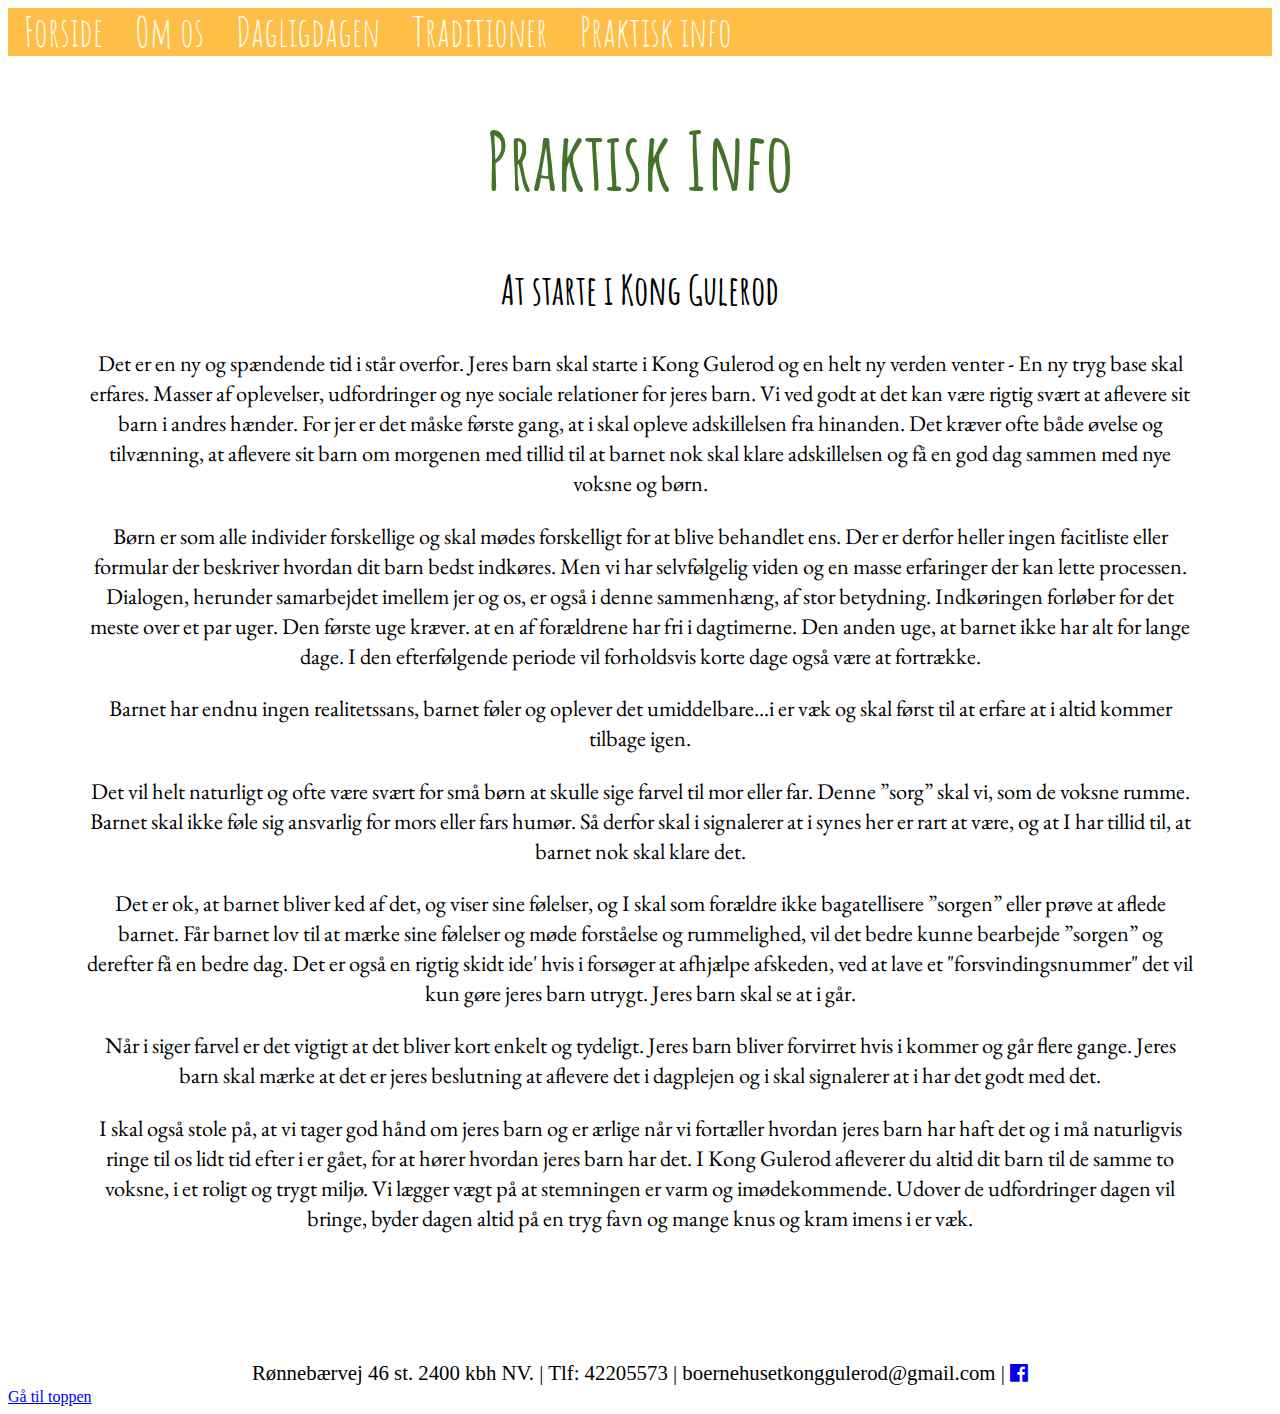
==== at_starte_i_kong_gulerod.html @ d26cd712 "ny html" ====
<!DOCTYPE html>
<html lang="da">

<head>
    <meta charset="utf-8">
    <meta name="viewport" content="width=device-width, initial-scale=1.0">
    <title>Kong Gulerod</title>
    <link rel="stylesheet" href="style.css">

    <link href="https://fonts.googleapis.com/css?family=EB+Garamond|Indie+Flower" rel="stylesheet">
    <link href="https://fonts.googleapis.com/css?family=Amatic+SC" rel="stylesheet">


    <!-- ikoner -->

    <link rel="apple-touch-icon" sizes="180x180" href="apple-touch-icon.png">
    <link rel="icon" type="image/png" sizes="32x32" href="favicon-32x32.png">
    <link rel="icon" type="image/png" sizes="16x16" href="favicon-16x16.png">
    <link rel="manifest" href="site.webmanifest">
    <link rel="mask-icon" href="safari-pinned-tab.svg" color="#5bbad5">
    <meta name="msapplication-TileColor" content="#da532c">
    <meta name="theme-color" content="#ffffff">


    <!-- link til facebook og insta -->
    <link rel="stylesheet" href="https://cdnjs.cloudflare.com/ajax/libs/font-awesome/4.7.0/css/font-awesome.min.css">


</head>

<body>
    <header>
        <nav>
            <div class="menu">
                <section id="splash"></section>
                <ul>
                    <li><a href="index.html"> Forside </a></li>
                    <li><a href="om_os.html"> Om os </a></li>
                    <li><a href="dagligdagen.html"> Dagligdagen </a></li>
                    <li><a href="traditioner.html"> Traditioner </a></li>
                    <li><a href="praktisk_info.html">Praktisk info </a></li>
                </ul>

            </div>
        </nav>
    </header>


    <section id="praktisk_info">
        <h1>Praktisk Info</h1>
        <div class="column">

            <h2> At starte i Kong Gulerod</h2>

            <p>Det er en ny og spændende tid i står overfor. Jeres barn skal starte i Kong Gulerod og en helt ny verden venter - En ny tryg base skal erfares. Masser af oplevelser, udfordringer og nye sociale relationer for jeres barn. Vi ved godt at det kan være rigtig svært at aflevere sit barn i andres hænder. For jer er det måske første gang, at i skal opleve adskillelsen fra hinanden. Det kræver ofte både øvelse og tilvænning, at aflevere sit barn om morgenen med tillid til at barnet nok skal klare adskillelsen og få en god dag sammen med nye voksne og børn.</p>

            <p> Børn er som alle individer forskellige og skal mødes forskelligt for at blive behandlet ens. Der er derfor heller ingen facitliste eller formular der beskriver hvordan dit barn bedst indkøres. Men vi har selvfølgelig viden og en masse erfaringer der kan lette processen. Dialogen, herunder samarbejdet imellem jer og os, er også i denne sammenhæng, af stor betydning. Indkøringen forløber for det meste over et par uger. Den første uge kræver. at en af forældrene har fri i dagtimerne. Den anden uge, at barnet ikke har alt for lange dage. I den efterfølgende periode vil forholdsvis korte dage også være at fortrække.</p>

            <p>Barnet har endnu ingen realitetssans, barnet føler og oplever det umiddelbare...i er væk og skal først til at erfare at i altid kommer tilbage igen.</p>

            <p>Det vil helt naturligt og ofte være svært for små børn at skulle sige farvel til mor eller far. Denne ”sorg” skal vi, som de voksne rumme. Barnet skal ikke føle sig ansvarlig for mors eller fars humør. Så derfor skal i signalerer at i synes her er rart at være, og at I har tillid til, at barnet nok skal klare det.</p>

            <p>Det er ok, at barnet bliver ked af det, og viser sine følelser, og I skal som forældre ikke bagatellisere ”sorgen” eller prøve at aflede barnet. Får barnet lov til at mærke sine følelser og møde forståelse og rummelighed, vil det bedre kunne bearbejde ”sorgen” og derefter få en bedre dag. Det er også en rigtig skidt ide' hvis i forsøger at afhjælpe afskeden, ved at lave et "forsvindingsnummer" det vil kun gøre jeres barn utrygt. Jeres barn skal se at i går.</p>

            <p> Når i siger farvel er det vigtigt at det bliver kort enkelt og tydeligt. Jeres barn bliver forvirret hvis i kommer og går flere gange. Jeres barn skal mærke at det er jeres beslutning at aflevere det i dagplejen og i skal signalerer at i har det godt med det.</p>

            <p> I skal også stole på, at vi tager god hånd om jeres barn og er ærlige når vi fortæller hvordan jeres barn har haft det og i må naturligvis ringe til os lidt tid efter i er gået, for at hører hvordan jeres barn har det. I Kong Gulerod afleverer du altid dit barn til de samme to voksne, i et roligt og trygt miljø. Vi lægger vægt på at stemningen er varm og imødekommende. Udover de udfordringer dagen vil bringe, byder dagen altid på en tryg favn og mange knus og kram imens i er væk.</p>


        </div>
    </section>


    <footer>
        Rønnebærvej 46 st. 2400 kbh NV. | Tlf: 42205573 | boernehusetkonggulerod@gmail.com | <a href="https://www.facebook.com/Boernehusetkonggulerod"> <i class="fa fa-facebook-official w3-hover-opacity"></i></a>
    </footer>
    <a href="#splash">Gå til toppen</a>
</body>

</html>
---- style.css ----
img {
    padding: 2vw;
    border-radius: 50px;
}

/*--menu--*/

.menu ul {
    display: flex;
    flex-direction: row;
    list-style-type: none;
    margin: 0;
    padding: 0;
    width: 100%;
    top: 0;
    overflow: hidden;
    background-color: rgba(255, 175, 24, 0.8);
}

.menu li {
    float: left;
}

.menu li a {
    display: block;
    color: white;
    text-align: center;
    padding: 14px 16px;
    text-decoration: none;

}

/* Change the link color to #111 (black) on hover */

.menu li a:hover {
    background-color: rgba(255, 175, 24, 0.98);
}

.menu a {
    font-family: 'Amatic SC', bold;
    font-size: 2.5em;
    line-height: 20px;
}


/** Flexbox Start **/

#forside {
    display: flex;
    flex-wrap: wrap;
}

#om_os {
    display: flex;
    flex-wrap: wrap;
}

#dagligdagen {
    display: flex;
    flex-wrap: wrap;
}

#traditioner {
    display: flex;
    flex-wrap: wrap;
}

.column {
    flex-grow: 1;
    flex-basis: 600px;
}

.rows {
    display: flex;
    flex-wrap: wrap;
}

.txt {
    flex-grow: 1;
    flex-basis: 600px;
    padding: 1vw;
}

.image {
    flex-grow: 1;
    flex-basis: 600px;
}

.top {
    flex-grow: 1;
    flex-basis: 600px;
}

.bottom {
    flex-grow: 1;
    flex-basis: 600px;
}

/** Flexbox Slut **/

/**Font Start **/

p {
    font-family: 'EB Garamond', serif;
    font-size: 1.4em;
}

h1 {
    font-family: 'Amatic SC', cursive;
    font-size: 5em;
    color: #43722a;
}

h2 {
    font-family: 'Amatic SC', cursive;
    font-size: 2.5em;
}

h3 {
    font-family: 'Amatic SC', cursive;
    font-size: 1.7em;
}

/** Font Slut **/

#forside {
    text-align: center;
    justify-content: center;
    padding: 6vw;
}

#om_os {
    text-align: center;
    justify-content: center;
    padding: 6vw;
}

#praktisk_info {
    text-align: center;
    padding-left: 6vw;
    padding-right: 6vw;
    padding-bottom: 8vw;
}

footer {
    font-size: 1.3em;
    padding: 3px;
    color: black;
    text-align: center;
}
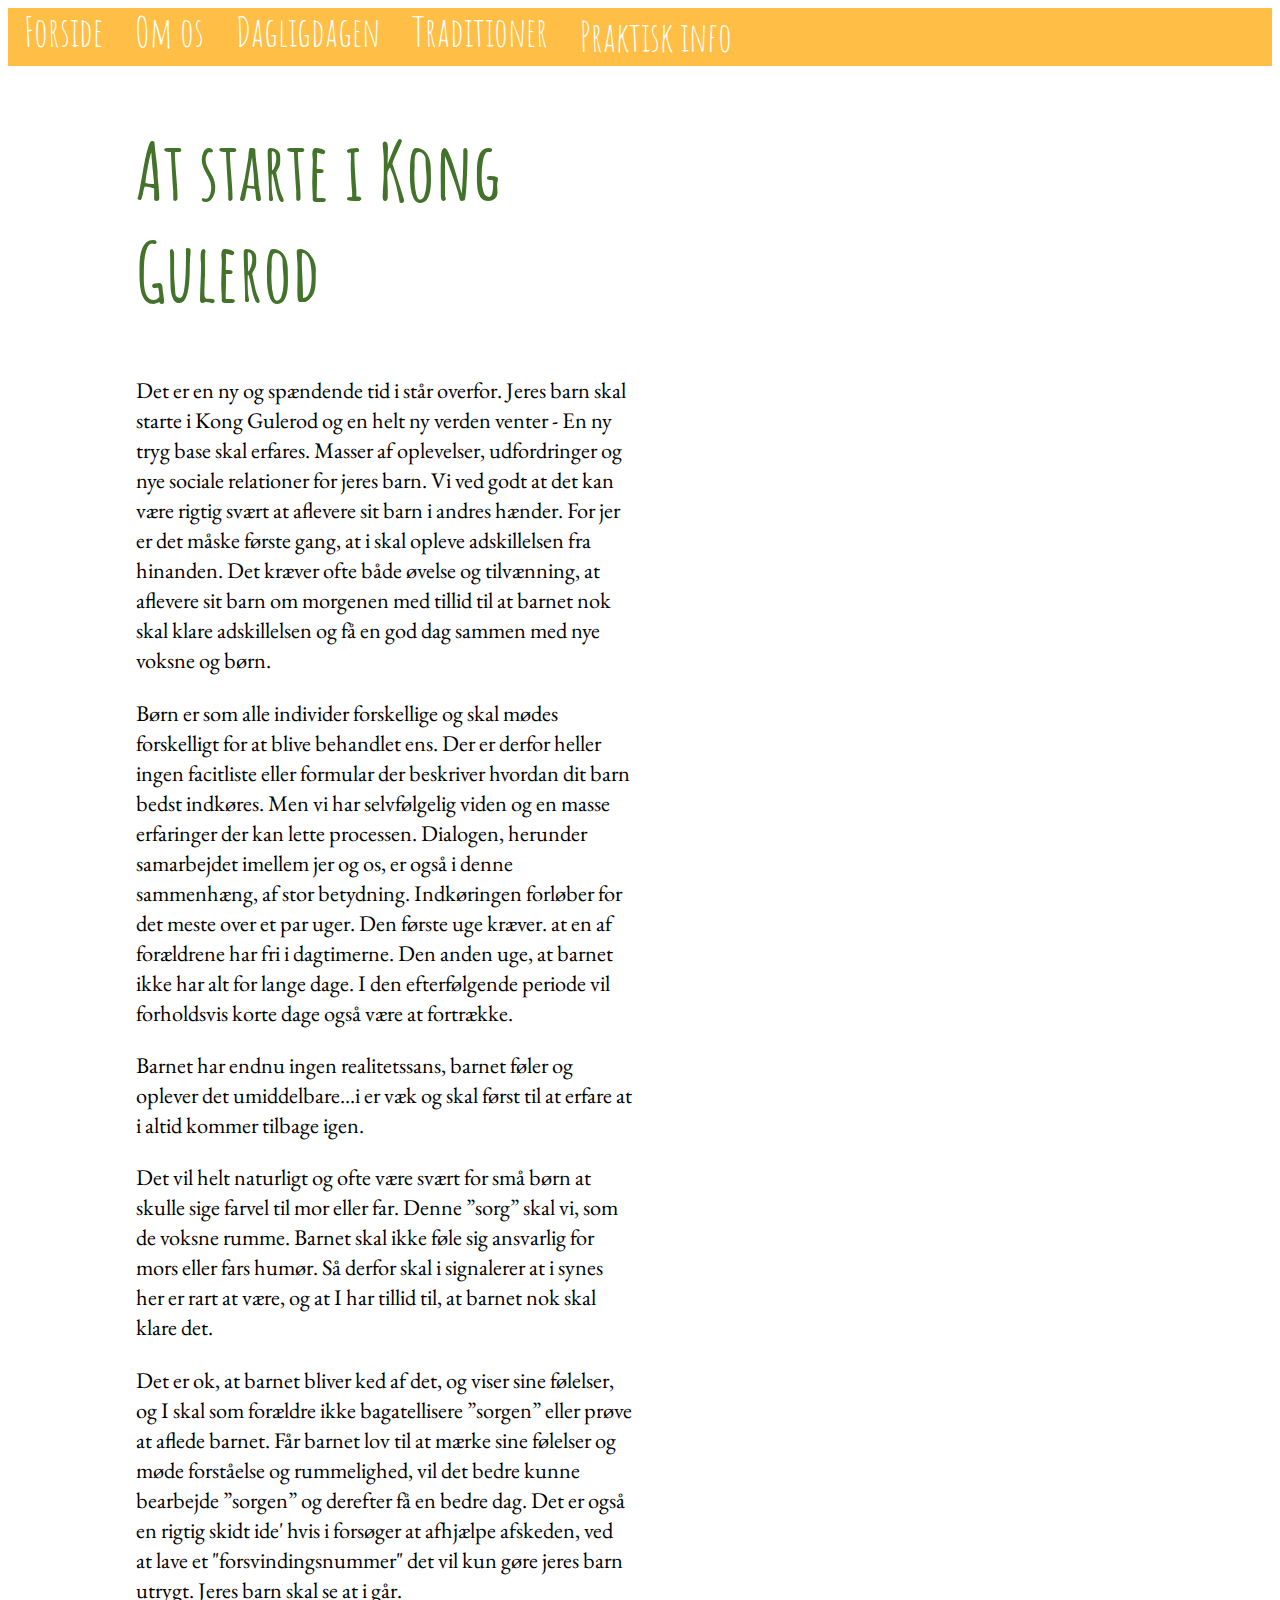
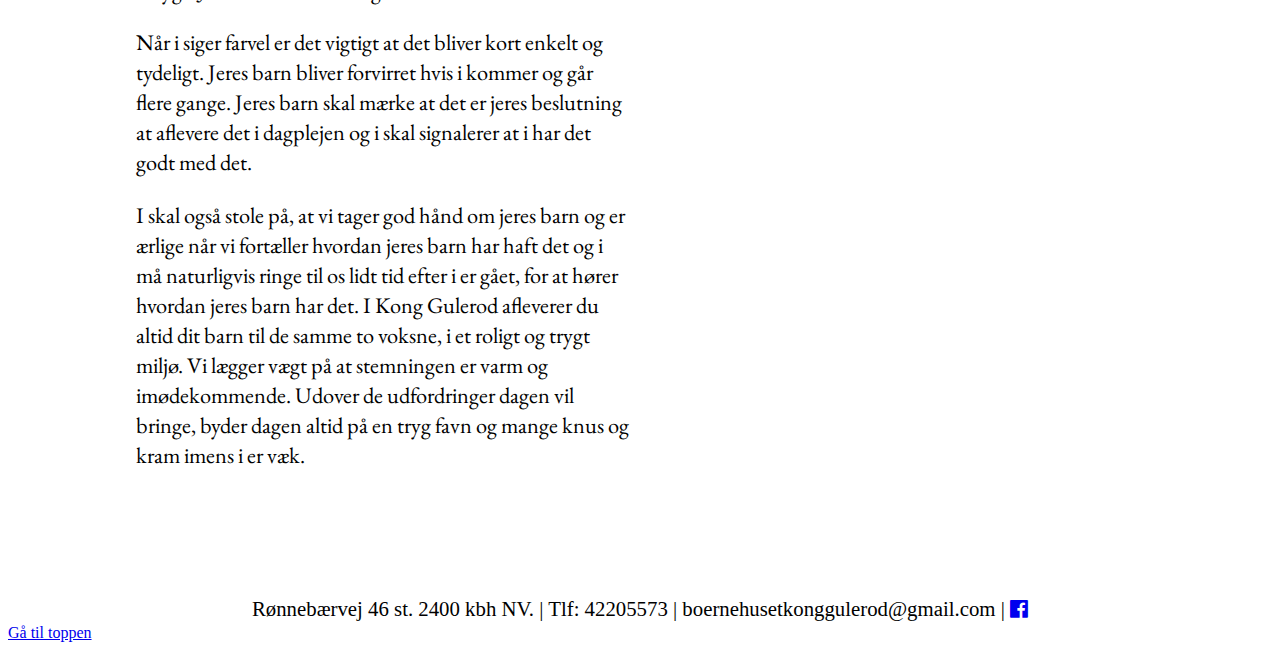
==== commit 437bf218: "drop down menu, små rettelser" ====
--- a/at_starte_i_kong_gulerod.html
+++ b/at_starte_i_kong_gulerod.html
@@ -32,25 +32,37 @@
     <header>
         <nav>
             <div class="menu">
-                <section id="splash"></section>
                 <ul>
                     <li><a href="index.html"> Forside </a></li>
                     <li><a href="om_os.html"> Om os </a></li>
                     <li><a href="dagligdagen.html"> Dagligdagen </a></li>
                     <li><a href="traditioner.html"> Traditioner </a></li>
-                    <li><a href="praktisk_info.html">Praktisk info </a></li>
+                    <div class="dropdown">
+
+                        <button class="dropbtn">Praktisk info
+
+    </button>
+                        <div class="dropdown-content">
+                            <a href="%C3%A5bningstider_&_lukkedage.html">Åbningstider & Lukkedage</a>
+                            <a href="at_starte_i_kong_gulerod.html">At starte i Kong Gulerod</a>
+                            <a href="i_skal_medbringe.html">I skal medbringe</a>
+                            <a href="opskrivning_venteliste.html">Opskrivning/venteliste</a>
+                            <a href="ved_sygdom.html">Ved sygdom</a>
+                            <a href="kontrakten_priser.html">kontrakten/priser</a>
+                        </div>
+                    </div>
                 </ul>
 
             </div>
+
         </nav>
     </header>
 
 
     <section id="praktisk_info">
-        <h1>Praktisk Info</h1>
+        <h1>At starte i Kong Gulerod</h1>
         <div class="column">
 
-            <h2> At starte i Kong Gulerod</h2>
 
             <p>Det er en ny og spændende tid i står overfor. Jeres barn skal starte i Kong Gulerod og en helt ny verden venter - En ny tryg base skal erfares. Masser af oplevelser, udfordringer og nye sociale relationer for jeres barn. Vi ved godt at det kan være rigtig svært at aflevere sit barn i andres hænder. For jer er det måske første gang, at i skal opleve adskillelsen fra hinanden. Det kræver ofte både øvelse og tilvænning, at aflevere sit barn om morgenen med tillid til at barnet nok skal klare adskillelsen og få en god dag sammen med nye voksne og børn.</p>
 
--- a/style.css
+++ b/style.css
@@ -30,9 +30,8 @@
 
 }
 
-/* Change the link color to #111 (black) on hover */
-
-.menu li a:hover {
+.menu li a:hover,
+.dropdown:hover .dropbtn {
     background-color: rgba(255, 175, 24, 0.98);
 }
 
@@ -42,7 +41,73 @@
     line-height: 20px;
 }
 
-
+/** drop down menu **/
+
+<style > .navbar {
+    overflow: hidden;
+    background-color: #333;
+    font-family: 'Amatic SC', cursive;
+}
+
+.navbar a {
+    float: left;
+    font-size: 2.5em;
+    line-height: 20px;
+    color: white;
+    text-align: center;
+    padding: 14px 16px;
+    text-decoration: none;
+}
+
+.dropdown {
+    float: left;
+    overflow: hidden;
+}
+
+.dropdown .dropbtn {
+    font-size: 2.5em;
+    line-height: 30px;
+    border: none;
+    outline: none;
+    color: white;
+    padding: 14px 16px;
+    background-color: inherit;
+    font-family: 'Amatic SC', cursive;
+    margin: 0;
+}
+
+.navbar a:hover,
+.dropdown:hover .dropbtn {
+    background-color: rgba(255, 175, 24, 0.98);
+}
+
+.dropdown-content {
+    display: none;
+    position: absolute;
+    background-color: #f9f9f9;
+    min-width: 160px;
+    box-shadow: 0px 8px 16px 0px rgba(0, 0, 0, 0.2);
+    z-index: 1;
+}
+
+.dropdown-content a {
+    float: none;
+    color: black;
+    padding: 12px 16px;
+    text-decoration: none;
+    display: block;
+    text-align: left;
+}
+
+.dropdown-content a:hover {
+    background-color: #ddd;
+}
+
+.dropdown:hover .dropdown-content {
+    display: block;
+}
+
+</style >
 /** Flexbox Start **/
 
 #forside {
@@ -136,9 +201,9 @@
 }
 
 #praktisk_info {
-    text-align: center;
-    padding-left: 6vw;
-    padding-right: 6vw;
+
+    padding-left: 10vw;
+    padding-right: 50vw;
     padding-bottom: 8vw;
 }
 
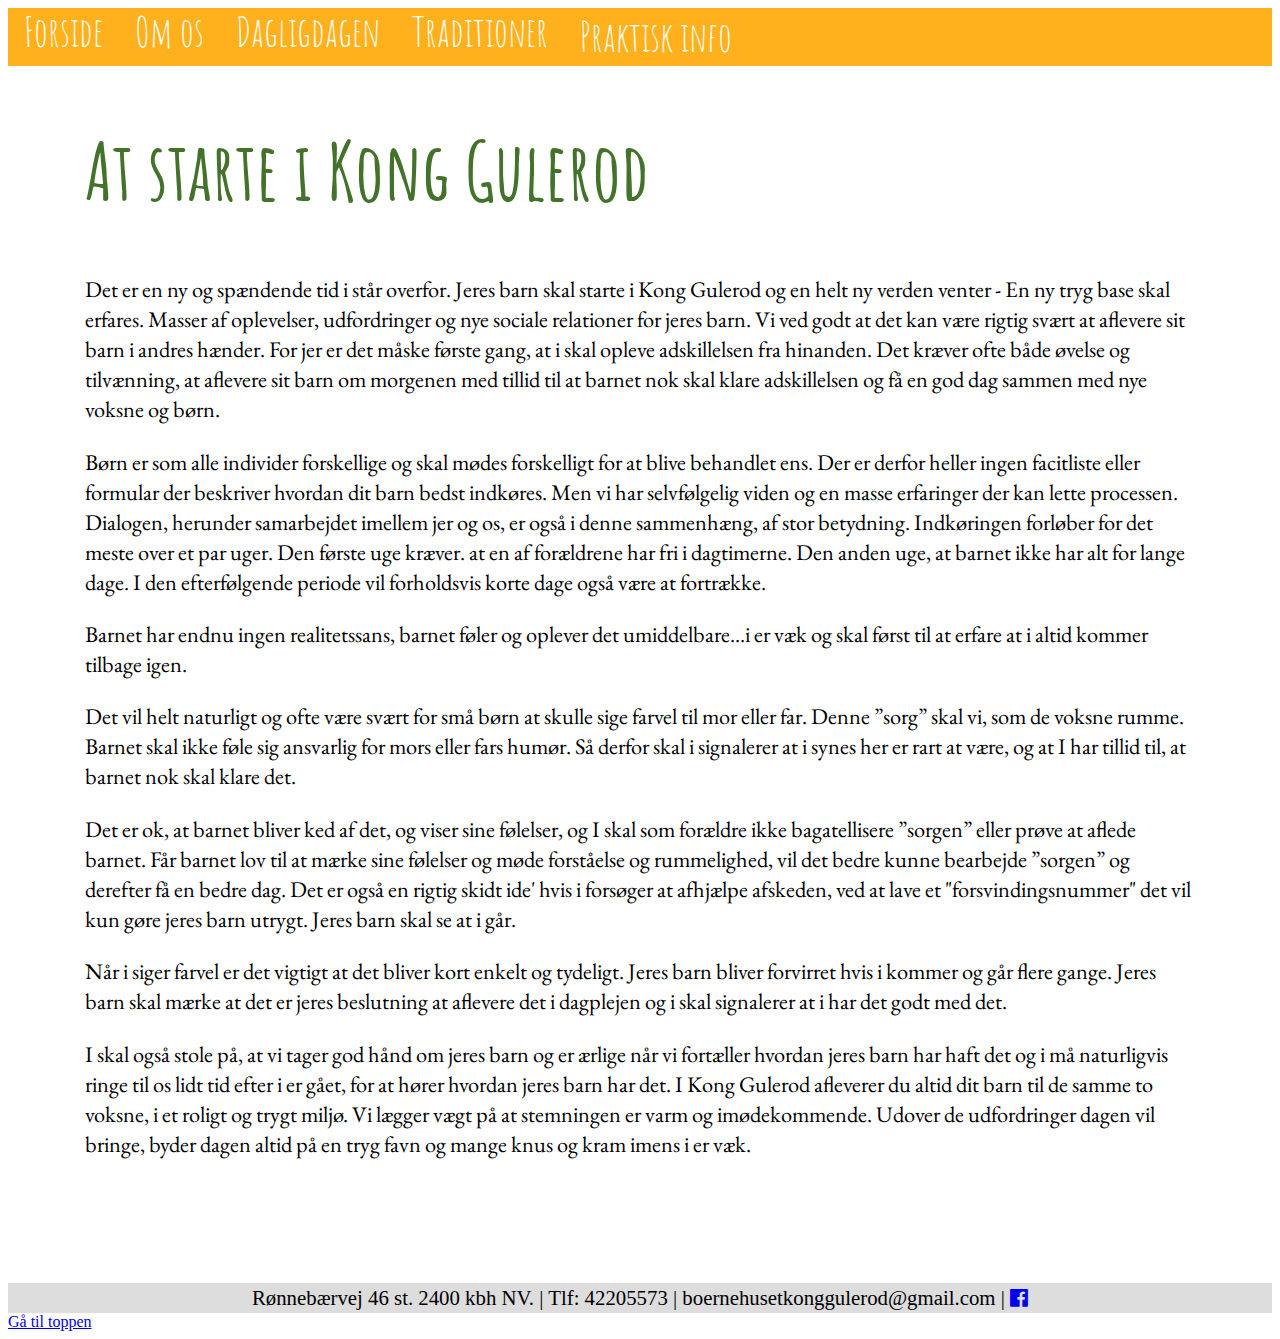
==== commit 0a726388: "Merge remote-tracking branch 'origin/master'" ====
--- a/at_starte_i_kong_gulerod.html
+++ b/at_starte_i_kong_gulerod.html
@@ -32,6 +32,7 @@
     <header>
         <nav>
             <div class="menu">
+               <section id="splash"></section>
                 <ul>
                     <li><a href="index.html"> Forside </a></li>
                     <li><a href="om_os.html"> Om os </a></li>
@@ -43,7 +44,7 @@
 
     </button>
                         <div class="dropdown-content">
-                            <a href="%C3%A5bningstider_&_lukkedage.html">Åbningstider & Lukkedage</a>
+                            <a href="ferie_&_lukkedage.html">Ferie & Lukkedage</a>
                             <a href="at_starte_i_kong_gulerod.html">At starte i Kong Gulerod</a>
                             <a href="i_skal_medbringe.html">I skal medbringe</a>
                             <a href="opskrivning_venteliste.html">Opskrivning/venteliste</a>
--- a/style.css
+++ b/style.css
@@ -1,6 +1,20 @@
 img {
     padding: 2vw;
     border-radius: 50px;
+
+
+}
+
+#dagligdagen img {
+    max-width: 800px;
+    max-height: auto;
+    width: 100%;
+}
+
+#traditioner img {
+    max-width: 600px;
+    max-height: auto;
+    width: 100%;
 }
 
 /*--menu--*/
@@ -14,7 +28,7 @@
     width: 100%;
     top: 0;
     overflow: hidden;
-    background-color: rgba(255, 175, 24, 0.8);
+    background-color: rgba(255, 175, 24, 0.98);
 }
 
 .menu li {
@@ -113,11 +127,38 @@
 #forside {
     display: flex;
     flex-wrap: wrap;
+
+
+}
+
+
+#forside .rows {
+    display: flex;
+    flex-wrap: wrap;
+    flex-direction: row;
+}
+
+#forside .content {
+    flex-grow: 1;
+    flex-basis: 300px;
+}
+
+#forside .bottom_rows {
+    display: flex;
+    flex-wrap: wrap;
+    flex-direction: row;
+}
+
+#forside .bottom_content {
+    flex-grow: 1;
+    flex-basis: 300px;
 }
 
 #om_os {
     display: flex;
     flex-wrap: wrap;
+    background-color: whitesmoke;
+
 }
 
 #dagligdagen {
@@ -142,23 +183,28 @@
 
 .txt {
     flex-grow: 1;
+    flex-basis: 300px;
+    padding: 1vw;
+}
+
+.image {
+    flex-grow: 1;
     flex-basis: 600px;
-    padding: 1vw;
-}
-
-.image {
-    flex-grow: 1;
-    flex-basis: 600px;
 }
 
 .top {
     flex-grow: 1;
-    flex-basis: 600px;
+    flex-basis: 300px;
 }
 
 .bottom {
     flex-grow: 1;
-    flex-basis: 600px;
+    flex-basis: 300px;
+}
+
+.test {
+    display: flex;
+    flex-wrap: wrap;
 }
 
 /** Flexbox Slut **/
@@ -176,6 +222,7 @@
     color: #43722a;
 }
 
+
 h2 {
     font-family: 'Amatic SC', cursive;
     font-size: 2.5em;
@@ -194,22 +241,51 @@
     padding: 6vw;
 }
 
+/*YouTube embed (responsiv) start*/
+
+.responsive {
+    height: 0;
+    position: relative;
+    padding-bottom: 56.25%;
+    /*     16:9 Aspect Ratio */
+}
+
+.responsive iframe {
+    position: absolute;
+    width: 100%!important;
+    height: 100%!important;
+    top: 0;
+    left: 0;
+}
+
+/*YouTube embed (responsiv) start*/
+
 #om_os {
     text-align: center;
     justify-content: center;
     padding: 6vw;
+    flex-direction: row;
+}
+
+#dagligdagen {
+    margin: 5vw;
+}
+
+#traditioner {
+    margin: 5vw;
 }
 
 #praktisk_info {
-
-    padding-left: 10vw;
-    padding-right: 50vw;
+    padding-left: 6vw;
+    padding-right: 6vw;
     padding-bottom: 8vw;
 }
+
 
 footer {
     font-size: 1.3em;
     padding: 3px;
     color: black;
     text-align: center;
-}
+    background-color: #ddd;
+}
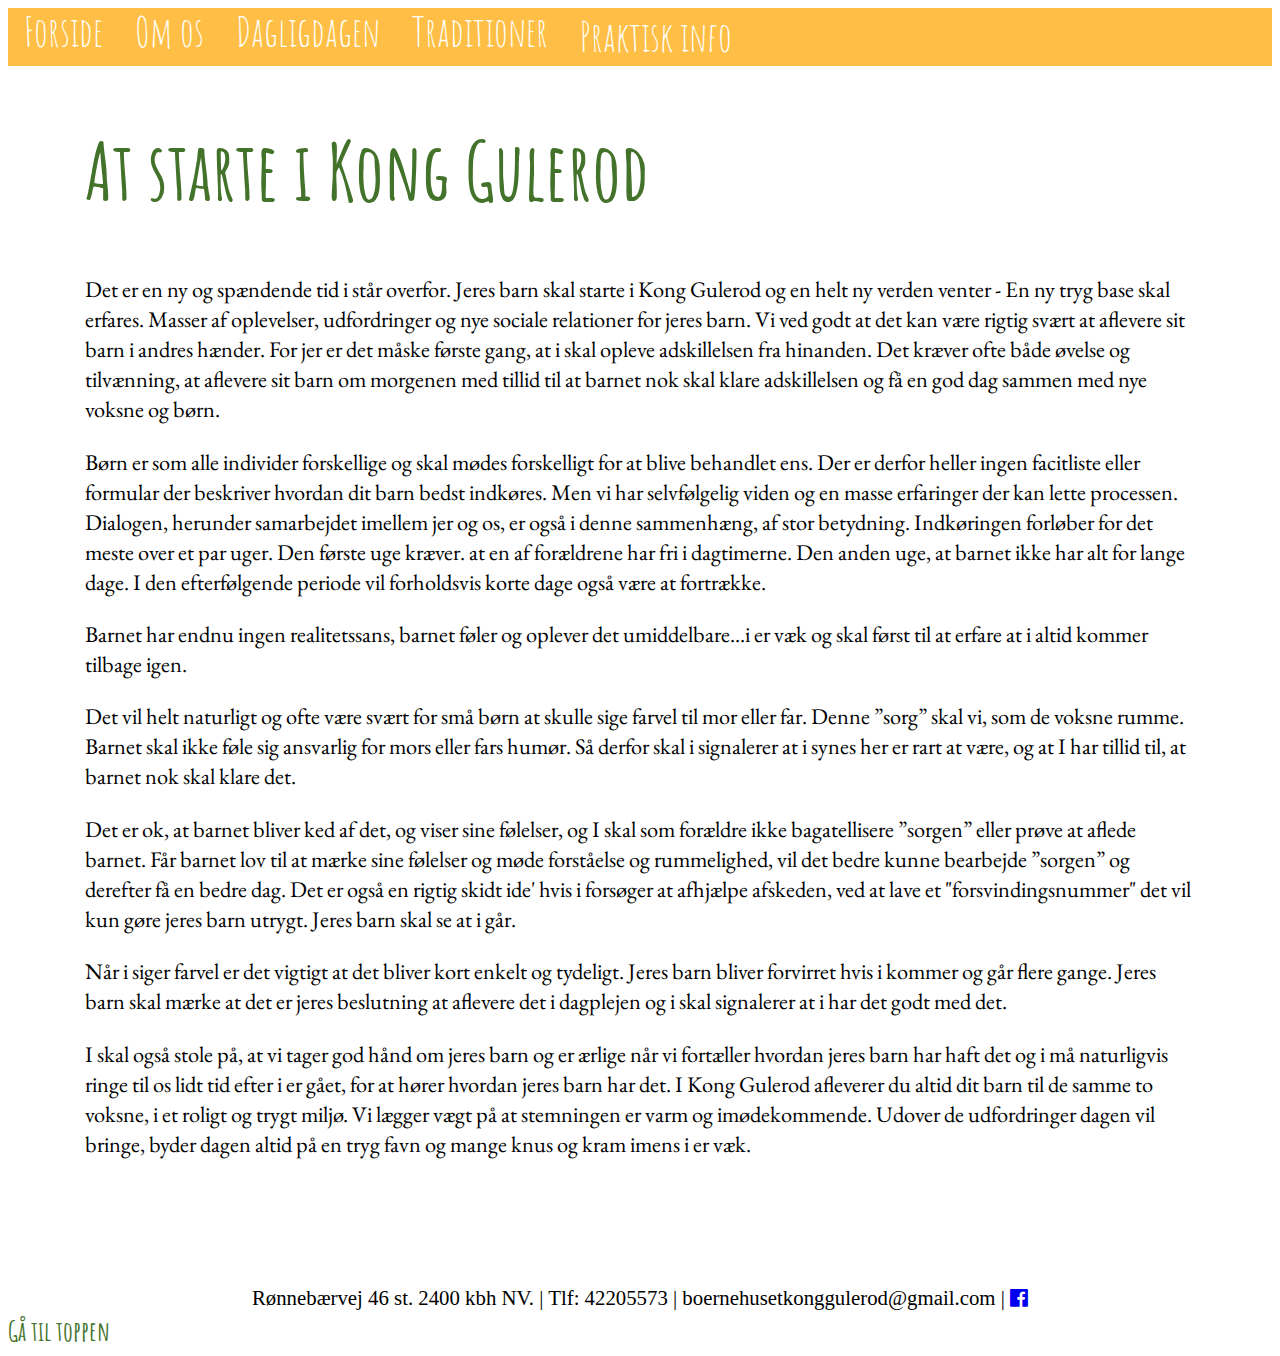
==== commit 7c476760: "Til toppen knappen er stylet (fjernet understreg, tilføjet grønt farve, lavet den til bold)" ====
--- a/at_starte_i_kong_gulerod.html
+++ b/at_starte_i_kong_gulerod.html
@@ -32,7 +32,7 @@
     <header>
         <nav>
             <div class="menu">
-               <section id="splash"></section>
+                <section id="splash"></section>
                 <ul>
                     <li><a href="index.html"> Forside </a></li>
                     <li><a href="om_os.html"> Om os </a></li>
@@ -87,7 +87,9 @@
     <footer>
         Rønnebærvej 46 st. 2400 kbh NV. | Tlf: 42205573 | boernehusetkonggulerod@gmail.com | <a href="https://www.facebook.com/Boernehusetkonggulerod"> <i class="fa fa-facebook-official w3-hover-opacity"></i></a>
     </footer>
-    <a href="#splash">Gå til toppen</a>
+    <div class="tiltop">
+        <a href="#splash">Gå til toppen</a>
+    </div>
 </body>
 
 </html>
--- a/style.css
+++ b/style.css
@@ -1,8 +1,6 @@
 img {
     padding: 2vw;
     border-radius: 50px;
-
-
 }
 
 #dagligdagen img {
@@ -28,7 +26,7 @@
     width: 100%;
     top: 0;
     overflow: hidden;
-    background-color: rgba(255, 175, 24, 0.98);
+    background-color: rgba(255, 175, 24, 0.8);
 }
 
 .menu li {
@@ -127,8 +125,6 @@
 #forside {
     display: flex;
     flex-wrap: wrap;
-
-
 }
 
 
@@ -157,8 +153,6 @@
 #om_os {
     display: flex;
     flex-wrap: wrap;
-    background-color: whitesmoke;
-
 }
 
 #dagligdagen {
@@ -231,6 +225,14 @@
 h3 {
     font-family: 'Amatic SC', cursive;
     font-size: 1.7em;
+}
+
+.tiltop a {
+    font-family: 'Amatic SC', cursive;
+    font-size: 1.7em;
+    text-decoration: none;
+    color: #43722a;
+    font-weight: bold;
 }
 
 /** Font Slut **/
@@ -261,10 +263,13 @@
 /*YouTube embed (responsiv) start*/
 
 #om_os {
-    text-align: center;
-    justify-content: center;
-    padding: 6vw;
-    flex-direction: row;
+    padding: 5vw;
+}
+
+#om_os img {
+    padding-left: 0vw;
+    padding-bottom: 0vw;
+    width: 95%;
 }
 
 #dagligdagen {
@@ -287,5 +292,4 @@
     padding: 3px;
     color: black;
     text-align: center;
-    background-color: #ddd;
-}
+}
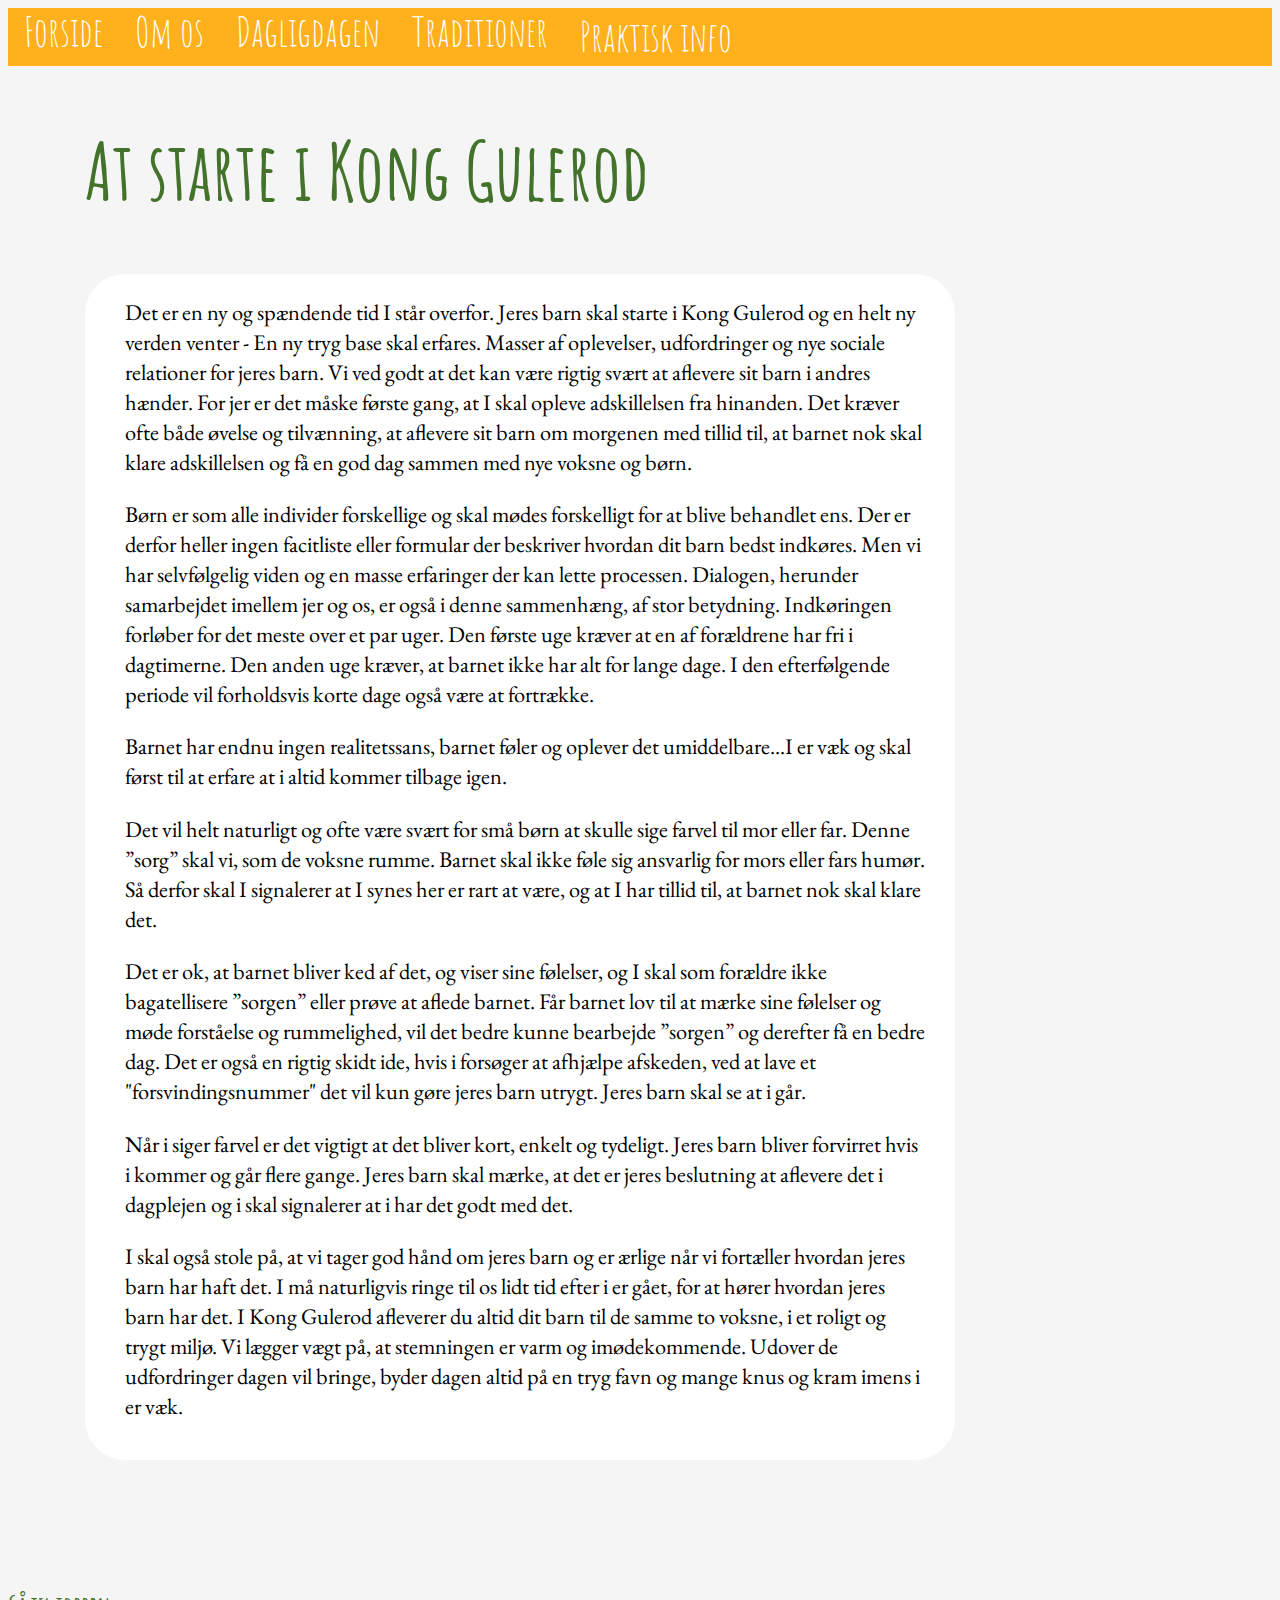
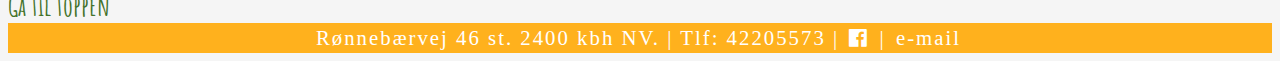
==== commit 33b1ead1: "footer, kontakt info" ====
--- a/at_starte_i_kong_gulerod.html
+++ b/at_starte_i_kong_gulerod.html
@@ -2,6 +2,7 @@
 <html lang="da">
 
 <head>
+    <meta name="robots" content="noindex">
     <meta charset="utf-8">
     <meta name="viewport" content="width=device-width, initial-scale=1.0">
     <title>Kong Gulerod</title>
@@ -65,31 +66,32 @@
         <div class="column">
 
 
-            <p>Det er en ny og spændende tid i står overfor. Jeres barn skal starte i Kong Gulerod og en helt ny verden venter - En ny tryg base skal erfares. Masser af oplevelser, udfordringer og nye sociale relationer for jeres barn. Vi ved godt at det kan være rigtig svært at aflevere sit barn i andres hænder. For jer er det måske første gang, at i skal opleve adskillelsen fra hinanden. Det kræver ofte både øvelse og tilvænning, at aflevere sit barn om morgenen med tillid til at barnet nok skal klare adskillelsen og få en god dag sammen med nye voksne og børn.</p>
+            <p>Det er en ny og spændende tid I står overfor. Jeres barn skal starte i Kong Gulerod og en helt ny verden venter - En ny tryg base skal erfares. Masser af oplevelser, udfordringer og nye sociale relationer for jeres barn. Vi ved godt at det kan være rigtig svært at aflevere sit barn i andres hænder. For jer er det måske første gang, at I skal opleve adskillelsen fra hinanden. Det kræver ofte både øvelse og tilvænning, at aflevere sit barn om morgenen med tillid til, at barnet nok skal klare adskillelsen og få en god dag sammen med nye voksne og børn.</p>
 
-            <p> Børn er som alle individer forskellige og skal mødes forskelligt for at blive behandlet ens. Der er derfor heller ingen facitliste eller formular der beskriver hvordan dit barn bedst indkøres. Men vi har selvfølgelig viden og en masse erfaringer der kan lette processen. Dialogen, herunder samarbejdet imellem jer og os, er også i denne sammenhæng, af stor betydning. Indkøringen forløber for det meste over et par uger. Den første uge kræver. at en af forældrene har fri i dagtimerne. Den anden uge, at barnet ikke har alt for lange dage. I den efterfølgende periode vil forholdsvis korte dage også være at fortrække.</p>
+            <p> Børn er som alle individer forskellige og skal mødes forskelligt for at blive behandlet ens. Der er derfor heller ingen facitliste eller formular der beskriver hvordan dit barn bedst indkøres. Men vi har selvfølgelig viden og en masse erfaringer der kan lette processen. Dialogen, herunder samarbejdet imellem jer og os, er også i denne sammenhæng, af stor betydning. Indkøringen forløber for det meste over et par uger. Den første uge kræver at en af forældrene har fri i dagtimerne. Den anden uge kræver, at barnet ikke har alt for lange dage. I den efterfølgende periode vil forholdsvis korte dage også være at fortrække.</p>
 
-            <p>Barnet har endnu ingen realitetssans, barnet føler og oplever det umiddelbare...i er væk og skal først til at erfare at i altid kommer tilbage igen.</p>
+            <p>Barnet har endnu ingen realitetssans, barnet føler og oplever det umiddelbare...I er væk og skal først til at erfare at i altid kommer tilbage igen.</p>
 
-            <p>Det vil helt naturligt og ofte være svært for små børn at skulle sige farvel til mor eller far. Denne ”sorg” skal vi, som de voksne rumme. Barnet skal ikke føle sig ansvarlig for mors eller fars humør. Så derfor skal i signalerer at i synes her er rart at være, og at I har tillid til, at barnet nok skal klare det.</p>
+            <p>Det vil helt naturligt og ofte være svært for små børn at skulle sige farvel til mor eller far. Denne ”sorg” skal vi, som de voksne rumme. Barnet skal ikke føle sig ansvarlig for mors eller fars humør. Så derfor skal I signalerer at I synes her er rart at være, og at I har tillid til, at barnet nok skal klare det.</p>
 
-            <p>Det er ok, at barnet bliver ked af det, og viser sine følelser, og I skal som forældre ikke bagatellisere ”sorgen” eller prøve at aflede barnet. Får barnet lov til at mærke sine følelser og møde forståelse og rummelighed, vil det bedre kunne bearbejde ”sorgen” og derefter få en bedre dag. Det er også en rigtig skidt ide' hvis i forsøger at afhjælpe afskeden, ved at lave et "forsvindingsnummer" det vil kun gøre jeres barn utrygt. Jeres barn skal se at i går.</p>
+            <p>Det er ok, at barnet bliver ked af det, og viser sine følelser, og I skal som forældre ikke bagatellisere ”sorgen” eller prøve at aflede barnet. Får barnet lov til at mærke sine følelser og møde forståelse og rummelighed, vil det bedre kunne bearbejde ”sorgen” og derefter få en bedre dag. Det er også en rigtig skidt ide, hvis i forsøger at afhjælpe afskeden, ved at lave et "forsvindingsnummer" det vil kun gøre jeres barn utrygt. Jeres barn skal se at i går.</p>
 
-            <p> Når i siger farvel er det vigtigt at det bliver kort enkelt og tydeligt. Jeres barn bliver forvirret hvis i kommer og går flere gange. Jeres barn skal mærke at det er jeres beslutning at aflevere det i dagplejen og i skal signalerer at i har det godt med det.</p>
+            <p> Når i siger farvel er det vigtigt at det bliver kort, enkelt og tydeligt. Jeres barn bliver forvirret hvis i kommer og går flere gange. Jeres barn skal mærke, at det er jeres beslutning at aflevere det i dagplejen og i skal signalerer at i har det godt med det.</p>
 
-            <p> I skal også stole på, at vi tager god hånd om jeres barn og er ærlige når vi fortæller hvordan jeres barn har haft det og i må naturligvis ringe til os lidt tid efter i er gået, for at hører hvordan jeres barn har det. I Kong Gulerod afleverer du altid dit barn til de samme to voksne, i et roligt og trygt miljø. Vi lægger vægt på at stemningen er varm og imødekommende. Udover de udfordringer dagen vil bringe, byder dagen altid på en tryg favn og mange knus og kram imens i er væk.</p>
+            <p> I skal også stole på, at vi tager god hånd om jeres barn og er ærlige når vi fortæller hvordan jeres barn har haft det. I må naturligvis ringe til os lidt tid efter i er gået, for at hører hvordan jeres barn har det. I Kong Gulerod afleverer du altid dit barn til de samme to voksne, i et roligt og trygt miljø. Vi lægger vægt på, at stemningen er varm og imødekommende. Udover de udfordringer dagen vil bringe, byder dagen altid på en tryg favn og mange knus og kram imens i er væk.</p>
 
 
         </div>
     </section>
 
-
-    <footer>
-        Rønnebærvej 46 st. 2400 kbh NV. | Tlf: 42205573 | boernehusetkonggulerod@gmail.com | <a href="https://www.facebook.com/Boernehusetkonggulerod"> <i class="fa fa-facebook-official w3-hover-opacity"></i></a>
-    </footer>
     <div class="tiltop">
         <a href="#splash">Gå til toppen</a>
     </div>
+    <footer>
+        Rønnebærvej 46 st. 2400 kbh NV. | Tlf: 42205573 |<a href="https://www.facebook.com/Boernehusetkonggulerod"> <i class="fa fa-facebook-official w3-hover-opacity"></i></a> | <a href="mailto:boernehusetkonggulerod@gmail.com">e-mail</a>
+
+    </footer>
+
 </body>
 
 </html>
--- a/style.css
+++ b/style.css
@@ -3,16 +3,30 @@
     border-radius: 50px;
 }
 
+body {
+    background-color: whitesmoke;
+}
+
+.splash {
+
+    padding: 0 30px 1px;
+    background-color: white;
+    border-radius: 40px;
+}
+
 #dagligdagen img {
-    max-width: 800px;
+    max-width: 633px;
     max-height: auto;
     width: 100%;
+
 }
 
 #traditioner img {
     max-width: 600px;
     max-height: auto;
     width: 100%;
+    padding-top: 0vw;
+    padding-left: 0.5vw;
 }
 
 /*--menu--*/
@@ -26,7 +40,7 @@
     width: 100%;
     top: 0;
     overflow: hidden;
-    background-color: rgba(255, 175, 24, 0.8);
+    background-color: rgba(255, 175, 24, 0.98);
 }
 
 .menu li {
@@ -55,7 +69,7 @@
 
 /** drop down menu **/
 
-<style > .navbar {
+.navbar {
     overflow: hidden;
     background-color: #333;
     font-family: 'Amatic SC', cursive;
@@ -98,7 +112,7 @@
     position: absolute;
     background-color: #f9f9f9;
     min-width: 160px;
-    box-shadow: 0px 8px 16px 0px rgba(0, 0, 0, 0.2);
+    box-shadow: 0px 8px 16px 0px rgba(0, 0, 0, 0.13);
     z-index: 1;
 }
 
@@ -119,66 +133,201 @@
     display: block;
 }
 
-</style >
+
+
+
+@media screen and (max-width:755px) {
+    .menu ul {
+        display: flex;
+        flex-direction: column;
+    }
+
+}
+
+
 /** Flexbox Start **/
 
+#forside .rows {
+    display: flex;
+    flex-wrap: wrap;
+    flex-direction: row;
+
+    box-sizing: border-box;
+    padding: 0 30px 1px;
+
+    margin: 0 auto;
+    position: relative;
+    background-color: white;
+    border-radius: 40px;
+    padding-top: 20px;
+    padding-left: 20px;
+    padding-bottom: 20px;
+    margin: 0px;
+    margin-bottom: 20px;
+}
+
+
+#forside .content {
+    flex-grow: 1;
+    flex-basis: 300px;
+
+
+}
+
+#forside .bottom_rows {
+    display: flex;
+    flex-wrap: wrap;
+    flex-direction: row;
+    padding: 0 25px 2px;
+
+    margin: 0 auto;
+    position: relative;
+    background-color: white;
+    border-radius: 40px;
+    padding-bottom: 25px;
+}
+
+#forside .bottom_content,
+.left {
+    flex-grow: 1;
+    flex-basis: 300px;
+
+}
+
+#forside .bottom_content,
+a {
+    text-decoration: none;
+    color: black;
+
+}
+
 #forside {
-    display: flex;
-    flex-wrap: wrap;
-}
-
-
-#forside .rows {
-    display: flex;
-    flex-wrap: wrap;
-    flex-direction: row;
-}
-
-#forside .content {
-    flex-grow: 1;
-    flex-basis: 300px;
-}
-
-#forside .bottom_rows {
-    display: flex;
-    flex-wrap: wrap;
-    flex-direction: row;
-}
-
-#forside .bottom_content {
-    flex-grow: 1;
-    flex-basis: 300px;
-}
+
+    justify-content: center;
+    padding: 3vw;
+}
+
+#forside p {
+    padding-right: 1.5em;
+}
+
 
 #om_os {
     display: flex;
     flex-wrap: wrap;
 }
 
+#om_os .column {
+
+    padding: 0 30px 1px;
+    background-color: white;
+    border-radius: 40px;
+    margin-top: 25px;
+    margin-bottom: 25px;
+}
+
+#om_os .bottom {
+
+    padding: 0 30px 1px;
+    max-width: 1200px;
+    max-width: 900px;
+    margin: 0 auto;
+    position: relative;
+    background-color: white;
+    border-radius: 40px;
+    padding-left: 30px;
+}
+
+
 #dagligdagen {
-    display: flex;
-    flex-wrap: wrap;
-}
+    margin: 5vw;
+}
+
+#dagligdagen p {
+    padding-right: 2vw;
+}
+
+#dagligdagen {
+    display: flex;
+    flex-wrap: wrap;
+}
+
+#dagligdagen .txt {
+    padding: 0 30px 1px;
+    background-color: white;
+    border-radius: 40px;
+    margin-bottom: 25px;
+    padding-left: 40px;
+}
+
 
 #traditioner {
-    display: flex;
-    flex-wrap: wrap;
-}
+
+    display: flex;
+    flex-wrap: wrap;
+}
+
+#traditioner .txt {
+    padding: 0 30px 1px;
+    background-color: white;
+    border-radius: 40px;
+    padding-left: 40px;
+    margin-bottom: 25px;
+}
+
+#traditioner {
+    margin: 5vw;
+}
+
+#traditioner p {
+    padding-right: 2vw;
+}
+
+
+
+#praktisk_info {
+    padding-left: 6vw;
+    padding-right: 6vw;
+    padding-bottom: 8vw;
+}
+
+#praktisk_info .column {
+    max-width: 800px;
+    padding: 0 30px 1px;
+    background-color: white;
+    border-radius: 40px;
+    padding-left: 40px;
+    padding-top: 0.1px;
+    padding-bottom: 17px;
+    margin: 0px;
+    margin-bottom: 25px;
+
+}
+
+
+
 
 .column {
     flex-grow: 1;
     flex-basis: 600px;
 }
 
+#om_os .column {
+    flex-grow: 1;
+    flex-basis: 350px;
+}
+
 .rows {
     display: flex;
     flex-wrap: wrap;
+
 }
 
 .txt {
     flex-grow: 1;
     flex-basis: 300px;
     padding: 1vw;
+
 }
 
 .image {
@@ -236,12 +385,6 @@
 }
 
 /** Font Slut **/
-
-#forside {
-    text-align: center;
-    justify-content: center;
-    padding: 6vw;
-}
 
 /*YouTube embed (responsiv) start*/
 
@@ -272,24 +415,18 @@
     width: 95%;
 }
 
-#dagligdagen {
-    margin: 5vw;
-}
-
-#traditioner {
-    margin: 5vw;
-}
-
-#praktisk_info {
-    padding-left: 6vw;
-    padding-right: 6vw;
-    padding-bottom: 8vw;
-}
-
+footer a {
+
+    padding: 3px;
+    color: white;
+    text-decoration: none;
+}
 
 footer {
     font-size: 1.3em;
+    color: white;
     padding: 3px;
-    color: black;
     text-align: center;
-}
+    background-color: rgba(255, 175, 24, 0.98);
+    letter-spacing: 2px;
+}
